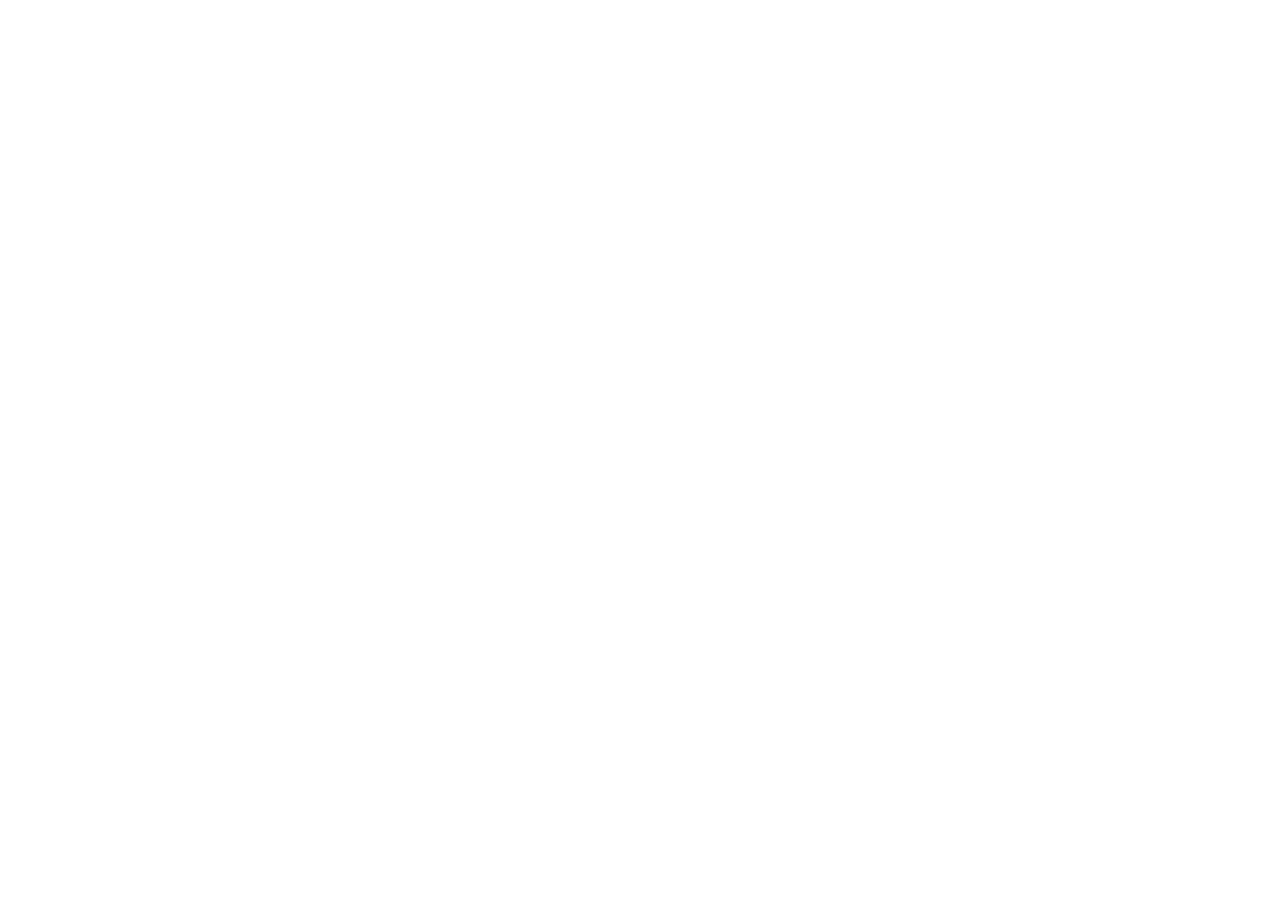
==== about.html @ 088c90d4 "initial commit, set up pages required & created header for home page" ====
<!DOCTYPE html>
<html lang="en">

    <head>
        <meta charset="UTF-8">
        <meta http-equiv="X-UA-Compatible" content="IE=edge">
        <meta name="viewport" content="width=device-width, initial-scale=1.0">
        <title>Tech2etc Ecommerce Tutorial</title>
        <link rel="stylesheet" href="https://pro.fontawesome.com/releases/v5.10.0/css/all.css" />

        <link rel="stylesheet" href="style.css">
    </head>

    <body>

        <script src="script.js"></script>
    </body>

</html>
---- style.css ----
@import url("https://fonts.googleapis.com/css2?family=Spartan:wght@100;200;300;400;500;600;700;800;900&display=swap");
* {
  margin: 0;
  padding: 0;
  box-sizing: border-box;
  font-family: "Spartan", sans-serif;
}

html {
  scroll-behavior: smooth;
}

/* Global Styles */

h1 {
  font-size: 50px;
  line-height: 64px;
  color: #222;
}

h2 {
  font-size: 46px;
  line-height: 54px;
  color: #222;
}

h4 {
  font-size: 20px;
  color: #222;
}

h6 {
  font-weight: 700;
  font-size: 12px;
}

p {
  font-size: 16px;
  color: #465b52;
  margin: 15px 0 20px 0;
}

.section-p1 {
  padding: 40px 80px;
}

.section-m1 {
  margin: 40px 0;
}

body {
  width: 100%;
}

/* Header start */
#header {
  display: flex;
  align-items: center;
  justify-content: space-between;
  padding: 20px 80px;
  background: #e3e6f3;
  box-shadow: 0 5px 15px rgba(0, 0, 0, 0.06);
}
#navbar {
  display: flex;
  align-items: center;
  justify-content: center;
}
#navbar li {
  list-style: none;
  padding: 0 20px;
  position: relative;
}
#navbar li a {
  text-decoration: none;
  font-size: 16px;
  font-weight: 600;
  color: #1a1a1a;
  transition: color 0.3s ease;
}
#navbar li a:hover {
  color: #088178;
}

#navbar li a.active {
  color: #088178;
}
#navbar li a::after {
  content: "";
  width: 0%;
  height: 2px;
  background-color: #088178;
  position: absolute;
  bottom: -4px;
  left: 20px;
  transition: 0.3s ease;
}
#navbar li a.active::after,
#navbar li a:hover::after {
  width: 30%;
  height: 2px;
}
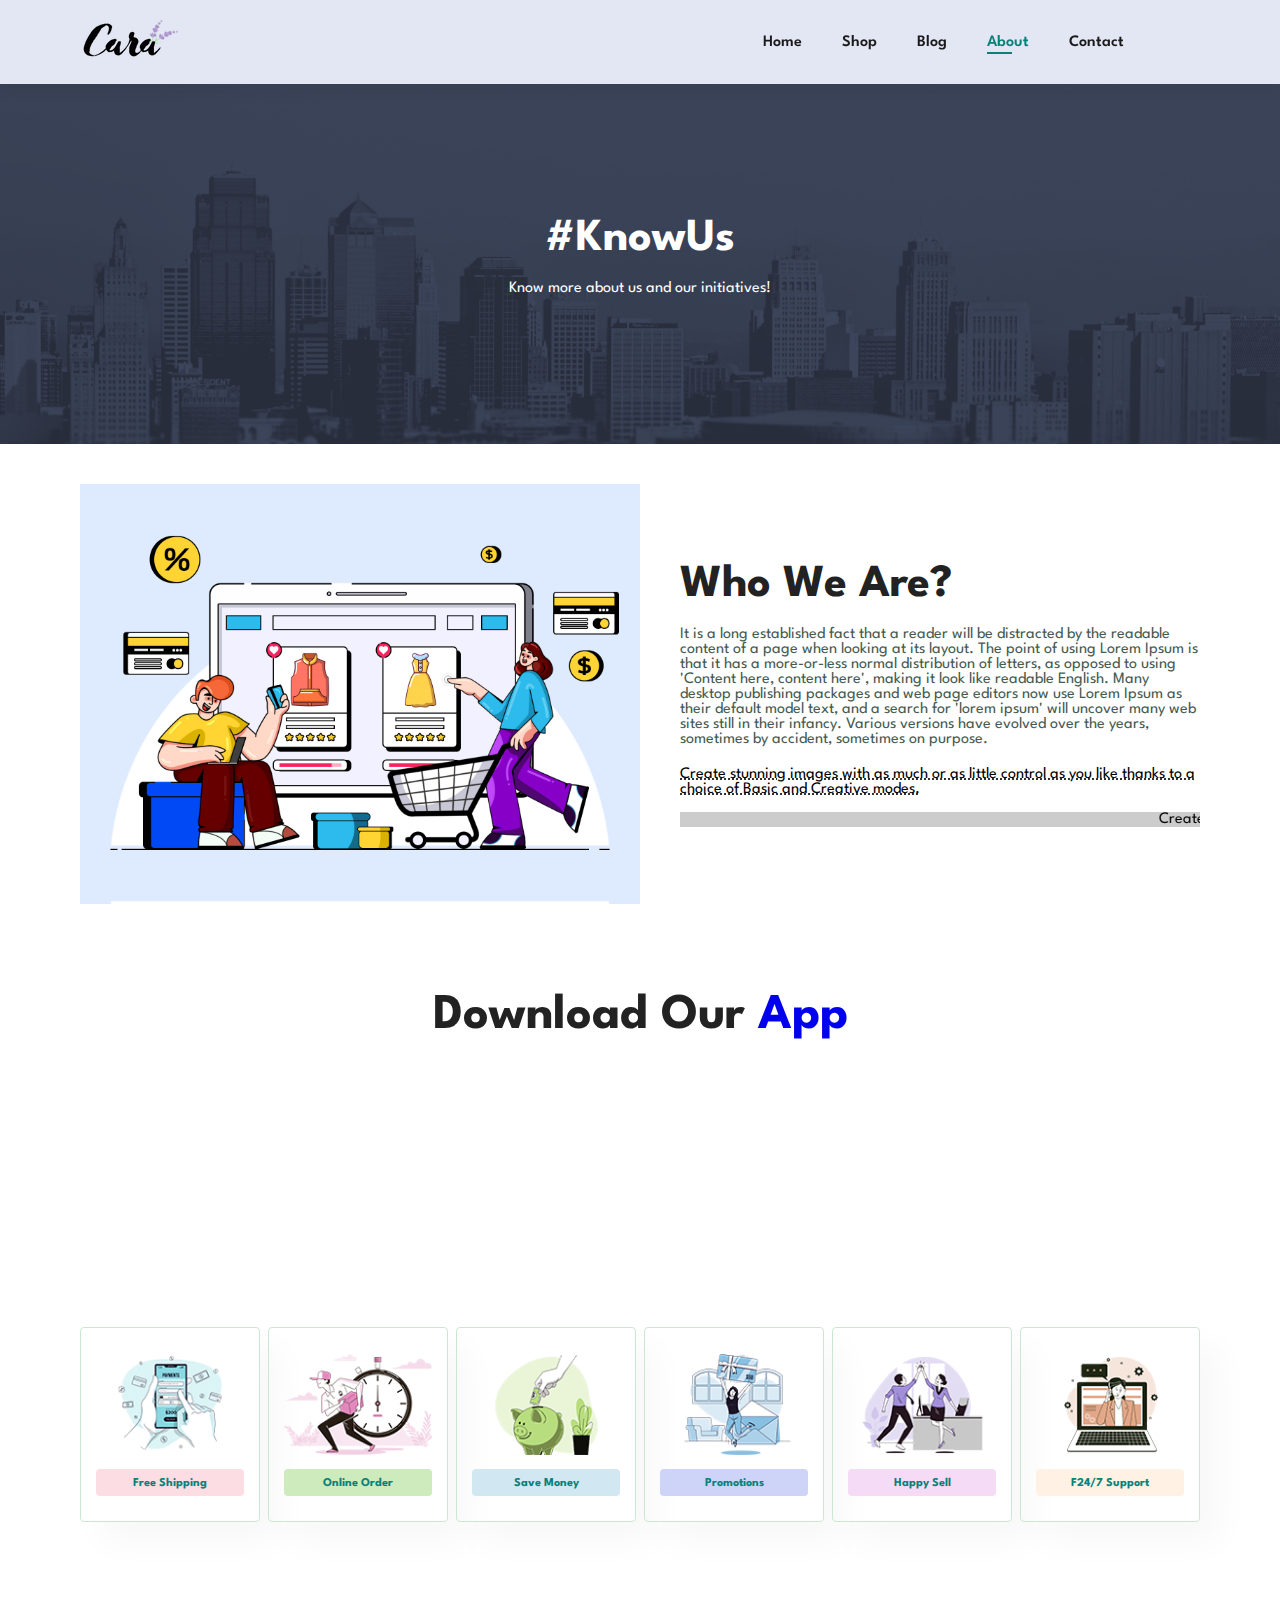
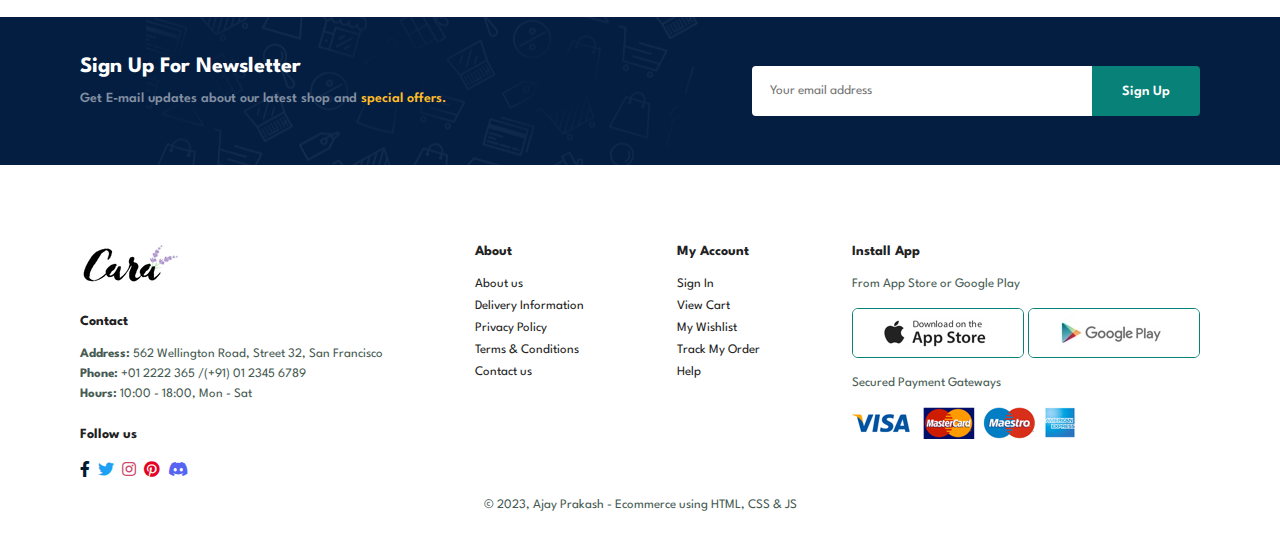
==== commit 101e89be: "added responsive about page" ====
--- a/about.html
+++ b/about.html
@@ -1,19 +1,164 @@
 <!DOCTYPE html>
 <html lang="en">
+  <head>
+    <meta charset="UTF-8" />
+    <meta http-equiv="X-UA-Compatible" content="IE=edge" />
+    <meta name="viewport" content="width=device-width, initial-scale=1.0" />
+    <title>Cara</title>
+    <link rel="apple-touch-icon" sizes="180x180" href="/shopping-website-using-html-css-and-js//apple-touch-icon.png" />
+    <link rel="icon" type="image/png" sizes="32x32" href="/shopping-website-using-html-css-and-js//favicon-32x32.png" />
+    <link rel="icon" type="image/png" sizes="16x16" href="/shopping-website-using-html-css-and-js//favicon-16x16.png" />
+    <link rel="manifest" href="/shopping-website-using-html-css-and-js/site.webmanifest" />
+    <link rel="stylesheet" href="https://pro.fontawesome.com/releases/v5.10.0/css/all.css" />
 
-    <head>
-        <meta charset="UTF-8">
-        <meta http-equiv="X-UA-Compatible" content="IE=edge">
-        <meta name="viewport" content="width=device-width, initial-scale=1.0">
-        <title>Tech2etc Ecommerce Tutorial</title>
-        <link rel="stylesheet" href="https://pro.fontawesome.com/releases/v5.10.0/css/all.css" />
+    <link rel="stylesheet" href="style.css" />
+  </head>
 
-        <link rel="stylesheet" href="style.css">
-    </head>
+  <body>
+    <header id="header">
+      <a href="#"><img src="img/logo.png" alt="" /></a>
 
-    <body>
+      <div>
+        <ul id="navbar">
+          <li><a href="index.html">Home</a></li>
+          <li><a href="shop.html">Shop </a></li>
+          <li><a href="blog.html">Blog</a></li>
+          <li><a class="active" href="about.html">About</a></li>
+          <li><a href="contact.html">Contact</a></li>
+          <li>
+            <a id="lg-bag" href="cart.html"><i class="far fa-shopping-bag"></i></a>
+          </li>
+          <a href="#" id="close"><i class="far fa-times"></i></a>
+        </ul>
+      </div>
+      <div id="mobile">
+        <a href="cart.html"><i class="far fa-shopping-bag"></i></a>
+        <i id="bar" class="fas fa-outdent"></i>
+      </div>
+    </header>
+    <section id="page-header" class="about-header">
+      <h2>#KnowUs</h2>
+      <p>Know more about us and our initiatives!</p>
+    </section>
+    <section id="about-head" class="section-p1">
+      <img src="img/about/a6.jpg" alt="image" />
+      <div>
+        <h2>Who We Are?</h2>
+        <p>
+          It is a long established fact that a reader will be distracted by the readable content of a page when looking
+          at its layout. The point of using Lorem Ipsum is that it has a more-or-less normal distribution of letters, as
+          opposed to using 'Content here, content here', making it look like readable English. Many desktop publishing
+          packages and web page editors now use Lorem Ipsum as their default model text, and a search for 'lorem ipsum'
+          will uncover many web sites still in their infancy. Various versions have evolved over the years, sometimes by
+          accident, sometimes on purpose.
+        </p>
+        <abbr title="">
+          Create stunning images with as much or as little control as you like thanks to a choice of Basic and Creative
+          modes.
+        </abbr>
+        <br /><br />
+        <marquee bgcolor="#ccc" loop="-1" scrollamount="5" width="100%">
+          Create stunning images with as much or as little control as you like thanks to a choice of Basic and Creative
+          modes.
+        </marquee>
+      </div>
+    </section>
+    <section id="about-app" class="section-p1">
+      <h1>Download Our <a href="#">App</a></h1>
+      <div class="video">
+        <video autoplay loop muted src="img/about/1.mp4"></video>
+      </div>
+    </section>
+    <section id="feature" class="section-p1">
+      <div class="fe-box">
+        <img src="img/features/f1.png" alt="" srcset="" />
+        <h6>Free Shipping</h6>
+      </div>
+      <div class="fe-box">
+        <img src="img/features/f2.png" alt="" srcset="" />
+        <h6>Online Order</h6>
+      </div>
+      <div class="fe-box">
+        <img src="img/features/f3.png" alt="" srcset="" />
+        <h6>Save Money</h6>
+      </div>
+      <div class="fe-box">
+        <img src="img/features/f4.png" alt="" srcset="" />
+        <h6>Promotions</h6>
+      </div>
+      <div class="fe-box">
+        <img src="img/features/f5.png" alt="" srcset="" />
+        <h6>Happy Sell</h6>
+      </div>
+      <div class="fe-box">
+        <img src="img/features/f6.png" alt="" srcset="" />
+        <h6>F24/7 Support</h6>
+      </div>
+    </section>
 
-        <script src="script.js"></script>
-    </body>
+    <section id="newsletter" class="section-p1 section-m1">
+      <div class="newstext">
+        <h4>Sign Up For Newsletter</h4>
+        <p>
+          Get E-mail updates about our latest shop and
+          <span>special offers.</span>
+        </p>
+      </div>
+      <div class="form">
+        <input type="text" name="" id="" placeholder="Your email address" />
+        <button class="normal">Sign Up</button>
+      </div>
+    </section>
 
-</html>+    <footer class="section-p1">
+      <div class="col">
+        <img class="logo" src="img/logo.png" alt="logo" />
+        <h4>Contact</h4>
+        <p><strong>Address:</strong> 562 Wellington Road, Street 32, San Francisco</p>
+        <p><strong>Phone:</strong> +01 2222 365 /(+91) 01 2345 6789</p>
+        <p><strong>Hours:</strong> 10:00 - 18:00, Mon - Sat</p>
+        <div class="follow">
+          <h4>Follow us</h4>
+          <div class="icon">
+            <i class="fab fa-facebook-f"></i>
+            <i class="fab fa-twitter"></i>
+            <i class="fab fa-instagram"></i>
+            <i class="fab fa-pinterest"></i>
+            <i class="fab fa-discord"></i>
+          </div>
+        </div>
+      </div>
+      <div class="col">
+        <h4>About</h4>
+        <a href="#">About us</a>
+        <a href="#">Delivery Information</a>
+        <a href="#">Privacy Policy</a>
+        <a href="#">Terms & Conditions</a>
+        <a href="#">Contact us</a>
+      </div>
+      <div class="col">
+        <h4>My Account</h4>
+        <a href="#">Sign In</a>
+        <a href="#">View Cart</a>
+        <a href="#">My Wishlist</a>
+        <a href="#">Track My Order</a>
+        <a href="#">Help</a>
+      </div>
+      <div class="col install">
+        <h4>Install App</h4>
+        <p>From App Store or Google Play</p>
+        <div class="row">
+          <img src="img/pay/app.jpg" alt="" />
+          <img src="img/pay/play.jpg" alt="" />
+        </div>
+        <p>Secured Payment Gateways</p>
+        <img src="img/pay/pay.png" alt="" />
+      </div>
+
+      <div class="copyright">
+        <p>&copy; 2023, Ajay Prakash - Ecommerce using HTML, CSS & JS</p>
+      </div>
+    </footer>
+    <script src="script.js"></script>
+  </body>
+</html>
--- a/style.css
+++ b/style.css
@@ -48,18 +48,46 @@
   margin: 40px 0;
 }
 
+button.normal {
+  font-size: 14px;
+  font-weight: 600;
+  padding: 15px 30px;
+  color: #000;
+  background-color: #fff;
+  border-radius: 4px;
+  cursor: pointer;
+  border: none;
+  outline: none;
+  transition: 0.2s;
+}
+button.white {
+  font-size: 13px;
+  font-weight: 600;
+  padding: 11px 18px;
+  color: #fff;
+  background-color: transparent;
+  cursor: pointer;
+  border: 1px solid #fff;
+  outline: none;
+  transition: 0.2s;
+}
+
 body {
   width: 100%;
 }
 
 /* Header start */
-#header {
+header {
   display: flex;
   align-items: center;
   justify-content: space-between;
   padding: 20px 80px;
   background: #e3e6f3;
   box-shadow: 0 5px 15px rgba(0, 0, 0, 0.06);
+  z-index: 999;
+  position: sticky;
+  top: 0;
+  left: 0;
 }
 #navbar {
   display: flex;
@@ -100,3 +128,748 @@
   width: 30%;
   height: 2px;
 }
+#close,
+#mobile {
+  display: none;
+}
+
+/* Home Page */
+
+#hero {
+  background-image: url("img/hero4.png");
+  height: 90vh;
+  width: 100%;
+  background-size: cover;
+  background-position: top 25% right;
+  padding: 0 80px;
+  display: flex;
+  flex-direction: column;
+  align-items: flex-start;
+  justify-content: center;
+}
+#hero h4 {
+  padding-bottom: 15px;
+}
+#hero h1 {
+  color: #088178;
+}
+#hero button {
+  background-image: url("img/button.png");
+  background-color: transparent;
+  color: #088178;
+  border: 0;
+  padding: 14px 80px 14px 65px;
+  background-repeat: no-repeat;
+  cursor: pointer;
+  font-weight: 700;
+  font-size: 15px;
+}
+#feature {
+  display: flex;
+  align-items: center;
+  justify-content: space-between;
+  flex-wrap: wrap;
+}
+#feature .fe-box {
+  width: 180px;
+  text-align: center;
+  padding: 25px 15px;
+  box-shadow: 20px 20px 34px rgba(0, 0, 0, 0.03);
+  border: 1px solid #cce7d0;
+  border-radius: 4px;
+  margin: 15px 0;
+  transition: box-shadow 0.2s ease;
+}
+#feature .fe-box:hover {
+  box-shadow: 10px 10px 54px rgba(70, 62, 221, 0.1);
+}
+#feature img {
+  width: 100%;
+  margin-bottom: 10px;
+}
+#feature .fe-box h6 {
+  padding: 9px 8px 6px 8px;
+  line-height: 1;
+  border-radius: 4px;
+  color: #088178;
+  background-color: #fddde4;
+}
+#feature .fe-box:nth-child(2) h6 {
+  background-color: #cdebbc;
+}
+#feature .fe-box:nth-child(3) h6 {
+  background-color: #d1e8f2;
+}
+#feature .fe-box:nth-child(4) h6 {
+  background-color: #cdd4f8;
+}
+#feature .fe-box:nth-child(5) h6 {
+  background-color: #f6dbf6;
+}
+#feature .fe-box:nth-child(6) h6 {
+  background-color: #fff2e5;
+}
+
+#product1 {
+  text-align: center;
+}
+#product1 .pro-container {
+  display: flex;
+  justify-content: space-between;
+  padding-top: 20px;
+  flex-wrap: wrap;
+}
+#product1 .pro {
+  width: 23%;
+  min-width: 250px;
+  padding: 10px 12px;
+  border: 1px solid #cce7d0;
+  border-radius: 20px;
+  cursor: pointer;
+  box-shadow: 20px 20px 30px rgba(0, 0, 0, 0.02);
+  margin: 15px 0;
+  transition: box-shadow 0.2s ease;
+  position: relative;
+}
+#product1 .pro:hover {
+  box-shadow: 20px 20px 30px rgba(0, 0, 0, 0.06);
+}
+#product1 .pro img {
+  width: 100%;
+  border-radius: 20px;
+}
+#product1 .pro .des {
+  text-align: start;
+  padding: 10px 0;
+}
+#product1 .pro .des span {
+  color: #606063;
+  font-size: 12px;
+}
+#product1 .pro .des h5 {
+  padding-top: 7px;
+  color: #1a1a1a;
+  font-size: 14px;
+}
+#product1 .pro .des i {
+  font-size: 12px;
+  color: rgb(243, 181, 25);
+}
+#product1 .pro .des h4 {
+  padding-top: 7px;
+  font-size: 15px;
+  font-weight: 700;
+  color: #088178;
+}
+#product1 .pro .cart {
+  width: 40px;
+  height: 40px;
+  line-height: 40px;
+  border-radius: 50px;
+  background-color: #e8f6ea;
+  font-weight: 500;
+  color: #088178;
+  border: 1px solid #cce7d0;
+  position: absolute;
+  bottom: 20px;
+  right: 10px;
+}
+#banner {
+  display: flex;
+  flex-direction: column;
+  justify-content: center;
+  align-items: center;
+  text-align: center;
+  background-image: url("img/banner/b2.jpg");
+  width: 100%;
+  height: 40vh;
+  background-size: cover;
+  background-position: center;
+}
+#banner h4 {
+  color: #fff;
+  font-size: 16px;
+}
+#banner h2 {
+  color: #fff;
+  font-size: 30px;
+  padding: 10px 0;
+}
+#banner h2 span {
+  color: #ef3636;
+}
+#banner button:hover {
+  background-color: #088178;
+  color: #fff;
+}
+
+#sm-banner {
+  display: flex;
+  flex-wrap: wrap;
+  justify-content: space-between;
+}
+#sm-banner .banner-box {
+  display: flex;
+  flex-direction: column;
+  justify-content: center;
+  align-items: flex-start;
+  text-align: center;
+  background-image: url("img/banner/b17.jpg");
+  min-width: 580px;
+  height: 50vh;
+  background-size: cover;
+  background-position: center;
+  padding: 30px;
+}
+#sm-banner .banner-box2 {
+  background-image: url("img/banner/b10.jpg");
+}
+#sm-banner h4 {
+  color: #fff;
+  font-size: 20px;
+  font-weight: 300;
+}
+#sm-banner h2 {
+  color: #fff;
+  font-size: 28px;
+  font-weight: 800;
+}
+#sm-banner span {
+  color: #fff;
+  font-size: 14px;
+  font-weight: 500;
+  padding-bottom: 15px;
+}
+#sm-banner .banner-box:hover button {
+  background: #088178;
+  border: 1px solid #088178;
+}
+
+#banner3 {
+  display: flex;
+  justify-content: space-between;
+  flex-wrap: wrap;
+  padding: 0 80px;
+}
+#banner3 .banner-box {
+  display: flex;
+  flex-direction: column;
+  justify-content: center;
+  align-items: flex-start;
+  text-align: center;
+  background-image: url("img/banner/b7.jpg");
+  min-width: 30%;
+  height: 30vh;
+  background-size: cover;
+  background-position: center;
+  padding: 30px;
+  margin-bottom: 20px;
+}
+#banner3 .banner-box2 {
+  background-image: url("img/banner/b4.jpg");
+}
+#banner3 .banner-box3 {
+  background-image: url("img/banner/b18.jpg");
+}
+#banner3 h2 {
+  color: #fff;
+  font-weight: 900;
+  font-size: 22px;
+}
+#banner3 h3 {
+  color: #ec544e;
+  font-weight: 800;
+  font-size: 15px;
+}
+
+#newsletter {
+  display: flex;
+  justify-content: space-between;
+  align-items: center;
+  flex-wrap: wrap;
+  background-image: url("img/banner/b14.png");
+  background-repeat: no-repeat;
+  background-position: 20% 30%;
+  background-color: #041e42;
+}
+#newsletter h4 {
+  font-size: 22px;
+  font-weight: 700;
+  color: #fff;
+}
+#newsletter p {
+  font-size: 14px;
+  font-weight: 600;
+  color: #818ea0;
+}
+#newsletter span {
+  font-size: 14px;
+  font-weight: 600;
+  color: #ffbd27;
+}
+#newsletter .form {
+  display: flex;
+  width: 40%;
+}
+#newsletter input {
+  height: 3.125rem;
+  padding: 0 1.25em;
+  width: 100%;
+  border: 1px solid transparent;
+  border-radius: 4px 0 0 4px;
+  outline: none;
+}
+#newsletter button {
+  background-color: #088178;
+  color: #fff;
+  white-space: nowrap;
+  border-radius: 0px 4px 4px 0;
+}
+
+/* Footer Start */
+
+footer {
+  display: flex;
+  flex-wrap: wrap;
+  justify-content: space-between;
+}
+footer .col {
+  display: flex;
+  flex-direction: column;
+  align-items: flex-start;
+  margin-bottom: 20px;
+}
+footer .logo {
+  margin-bottom: 30px;
+}
+footer h4 {
+  font-size: 14px;
+  padding-bottom: 20px;
+}
+footer p {
+  font-size: 13px;
+  margin: 0 0 8px 0;
+}
+footer a {
+  font-size: 13px;
+  text-decoration: none;
+  color: #222;
+  margin-bottom: 10px;
+}
+
+footer .col .follow {
+  margin-top: 20px;
+}
+footer .col .follow i {
+  color: #465b52;
+  padding-right: 4px;
+  cursor: pointer;
+}
+/* Footer Icons Start*/
+footer .col .follow .fa-facebook-f {
+  color: #001b31;
+}
+footer .col .follow .fa-twitter {
+  color: #1da1f2;
+}
+footer .col .follow .fa-instagram {
+  color: #cd486b;
+}
+footer .col .follow .fa-pinterest {
+  color: #e60023;
+}
+footer .col .follow .fa-discord {
+  color: #5865f2;
+}
+/* Footer Icons End */
+
+footer .install .row img {
+  border: 1px solid #088178;
+  border-radius: 6px;
+}
+footer .install img {
+  margin: 10px 0 15px 0;
+}
+footer .follow i:hover,
+footer a:hover {
+  color: #088178 !important;
+}
+footer .copyright {
+  width: 100%;
+  text-align: center;
+}
+
+/* Shop Page */
+#page-header {
+  background-image: url("img/banner/b1.jpg");
+  width: 100%;
+  height: 40vh;
+  background-size: cover;
+  display: flex;
+  justify-content: center;
+  text-align: center;
+  flex-direction: column;
+  padding: 14px;
+}
+#page-header h2,
+#page-header p {
+  color: #fff;
+}
+
+#pagination {
+  text-align: center;
+}
+#pagination a {
+  text-decoration: none;
+  background-color: #088178;
+  padding: 15px 20px;
+  border-radius: 4px;
+  color: #fff;
+  font-weight: 600;
+}
+#pagination a i {
+  font-size: 16px;
+  font-weight: 600;
+}
+
+/* Single Product */
+#prodetails {
+  display: flex;
+  margin-top: 20px;
+}
+#prodetails .single-pro-image {
+  width: 40%;
+  margin-right: 50px;
+}
+.small-img-group {
+  display: flex;
+  justify-content: space-between;
+}
+.small-img-col {
+  flex-basis: 24%;
+  cursor: pointer;
+}
+#prodetails .single-pro-details {
+  width: 50%;
+  padding-top: 30px;
+}
+#prodetails .single-pro-details h4 {
+  padding: 40px 0 20px 0;
+}
+#prodetails .single-pro-details h2 {
+  font-size: 26px;
+}
+#prodetails .single-pro-details select {
+  display: block;
+  padding: 5px 10px;
+  margin-bottom: 10px;
+}
+#prodetails .single-pro-details select:focus {
+  outline: none;
+}
+#prodetails .single-pro-details input {
+  width: 50px;
+  height: 47px;
+  padding-left: 10px;
+  font-size: 16px;
+  margin-right: 10px;
+}
+#prodetails .single-pro-details input:focus {
+  outline: none;
+}
+#prodetails .single-pro-details button {
+  background-color: #088178;
+  color: #fff;
+}
+#prodetails .single-pro-details span {
+  line-height: 25px;
+}
+
+/* Blog Page */
+#page-header.blog-header {
+  background-image: url("img/banner/b19.jpg");
+}
+
+#blog {
+  padding: 150px 150px 0 150px;
+}
+#blog .blog-box {
+  display: flex;
+  align-items: center;
+  width: 100%;
+  position: relative;
+  padding-bottom: 90px;
+}
+#blog .blog-box h1 {
+  position: absolute;
+  top: -40px;
+  left: 0;
+  font-size: 70px;
+  font-weight: 700;
+  color: #c9cbce;
+  z-index: -9;
+}
+#blog .blog-img {
+  width: 50%;
+  margin-right: 40px;
+}
+#blog img {
+  width: 100%;
+  height: 300px;
+  object-fit: cover;
+}
+#blog .blog-details {
+  width: 50%;
+}
+#blog .blog-details a {
+  text-decoration: none;
+  font-size: 11px;
+  color: #000;
+  font-weight: 700;
+  position: relative;
+  transition: 0.3s;
+}
+#blog .blog-details a::after {
+  content: "";
+  width: 50px;
+  height: 1px;
+  background-color: #000;
+  position: absolute;
+  top: 4px;
+  right: -60px;
+}
+#blog .blog-details a:hover {
+  color: #088178;
+}
+#blog .blog-details a:hover::after {
+  background-color: #088178;
+}
+
+/* About Page */
+#page-header.about-header {
+  background-image: url("img/about/banner.png");
+}
+#about-head {
+  display: flex;
+  align-items: center;
+}
+#about-head img {
+  width: 50%;
+  height: auto;
+}
+#about-head div {
+  padding-left: 40px;
+}
+
+#about-app {
+  text-align: center;
+}
+#about-app h1 a {
+  text-decoration: none;
+}
+#about-app .video {
+  width: 70%;
+  height: 100%;
+  margin: 30px auto 0 auto;
+}
+#about-app .video video {
+  width: 100%;
+  height: 100%;
+  border-radius: 20px;
+}
+/* Cart Page */
+
+/* Start Media Query  */
+/* Medium Screen Device */
+@media (max-width: 799px) {
+  .section-p1 {
+    padding: 40px 40px;
+  }
+  /* Header */
+  #navbar {
+    display: flex;
+    flex-direction: column;
+    align-items: flex-start;
+    justify-content: flex-start;
+    position: fixed;
+    top: 0;
+    right: -300px;
+    height: 100vh;
+    width: 300px;
+    background-color: #e3e6f3;
+    box-shadow: 0 40px 60px rgba(0, 0, 0, 0.1);
+    padding: 80px 0 0 10px;
+    transition: 0.3s;
+  }
+  #navbar.active {
+    right: 0px;
+  }
+  #navbar li {
+    margin-bottom: 25px;
+  }
+  #mobile {
+    display: flex;
+    align-items: center;
+  }
+  #mobile i {
+    color: #1a1a1a;
+    font-size: 24px;
+    padding-left: 20px;
+    cursor: pointer;
+  }
+  #close {
+    display: initial;
+    position: absolute;
+    top: 30px;
+    left: 30px;
+    color: #222;
+    font-size: 24px;
+  }
+  #lg-bag {
+    display: none;
+  }
+
+  /* Home Page*/
+  #hero {
+    height: 70vh;
+    padding: 0 80px;
+    background-position: top 30% right 30%;
+  }
+  #feature {
+    justify-content: center;
+  }
+  #feature .fe-box {
+    margin: 15px 15px;
+  }
+  #product1 .pro-container {
+    justify-content: center;
+  }
+  #product1 .pro {
+    margin: 15px;
+  }
+  #banner {
+    height: 20vh;
+  }
+  #sm-banner .banner-box {
+    min-width: 100%;
+    height: 30vh;
+  }
+  #banner3 {
+    padding: 0 40px;
+  }
+  #banner3 .banner-box {
+    width: 28%;
+  }
+  #newsletter .form {
+    width: 70%;
+  }
+}
+
+/* Small Screen Device */
+@media (max-width: 477px) {
+  .section-p1 {
+    padding: 20px;
+  }
+  /* Header */
+  header {
+    padding: 10px 30px;
+  }
+  /* Main  */
+  h1 {
+    font-size: 38px;
+  }
+  h2 {
+    font-size: 32px;
+  }
+  #hero {
+    padding: 0 20px;
+    background-position: 55%;
+  }
+  #feature {
+    justify-content: space-between;
+  }
+  #feature .fe-box {
+    width: 155px;
+    margin: 0 0 15px 0;
+  }
+  #product1 .pro {
+    width: 100%;
+  }
+  #banner {
+    height: 40vh;
+  }
+  #sm-banner .banner-box {
+    height: 40vh;
+  }
+  #sm-banner .banner-box2 {
+    margin-top: 20px;
+  }
+  #banner3 {
+    padding: 0 20px;
+  }
+  #banner3 .banner-box {
+    width: 100%;
+  }
+  #newsletter {
+    padding: 40px 20px;
+  }
+  #newsletter .form {
+    width: 100%;
+  }
+  footer .copyright {
+    text-align: center;
+    line-height: 1.5;
+  }
+
+  /* Single Product */
+  #prodetails {
+    display: flex;
+    flex-direction: column;
+    align-items: center;
+  }
+  #prodetails .single-pro-image {
+    width: 100%;
+    margin-right: 0px;
+  }
+  #prodetails .single-pro-details {
+    width: 100%;
+  }
+
+  /* Blog Page */
+  #blog {
+    padding: 100px 20px 0 20px;
+  }
+  #blog .blog-box {
+    display: flex;
+    flex-direction: column;
+    align-items: flex-start;
+    width: 100%;
+    position: relative;
+    padding-bottom: 90px;
+  }
+  #blog .blog-img {
+    width: 100%;
+    margin-right: 0px;
+    margin-bottom: 30px;
+  }
+  #blog .blog-details {
+    width: 100%;
+  }
+
+  /* About Page */
+  #about-head {
+    display: flex;
+    flex-direction: column;
+    align-items: center;
+  }
+  #about-head img {
+    width: 100%;
+    margin-bottom: 20px;
+  }
+  #about-head div {
+    padding-left: 0px;
+  }
+  #about-app .video {
+    width: 100%;
+  }
+}
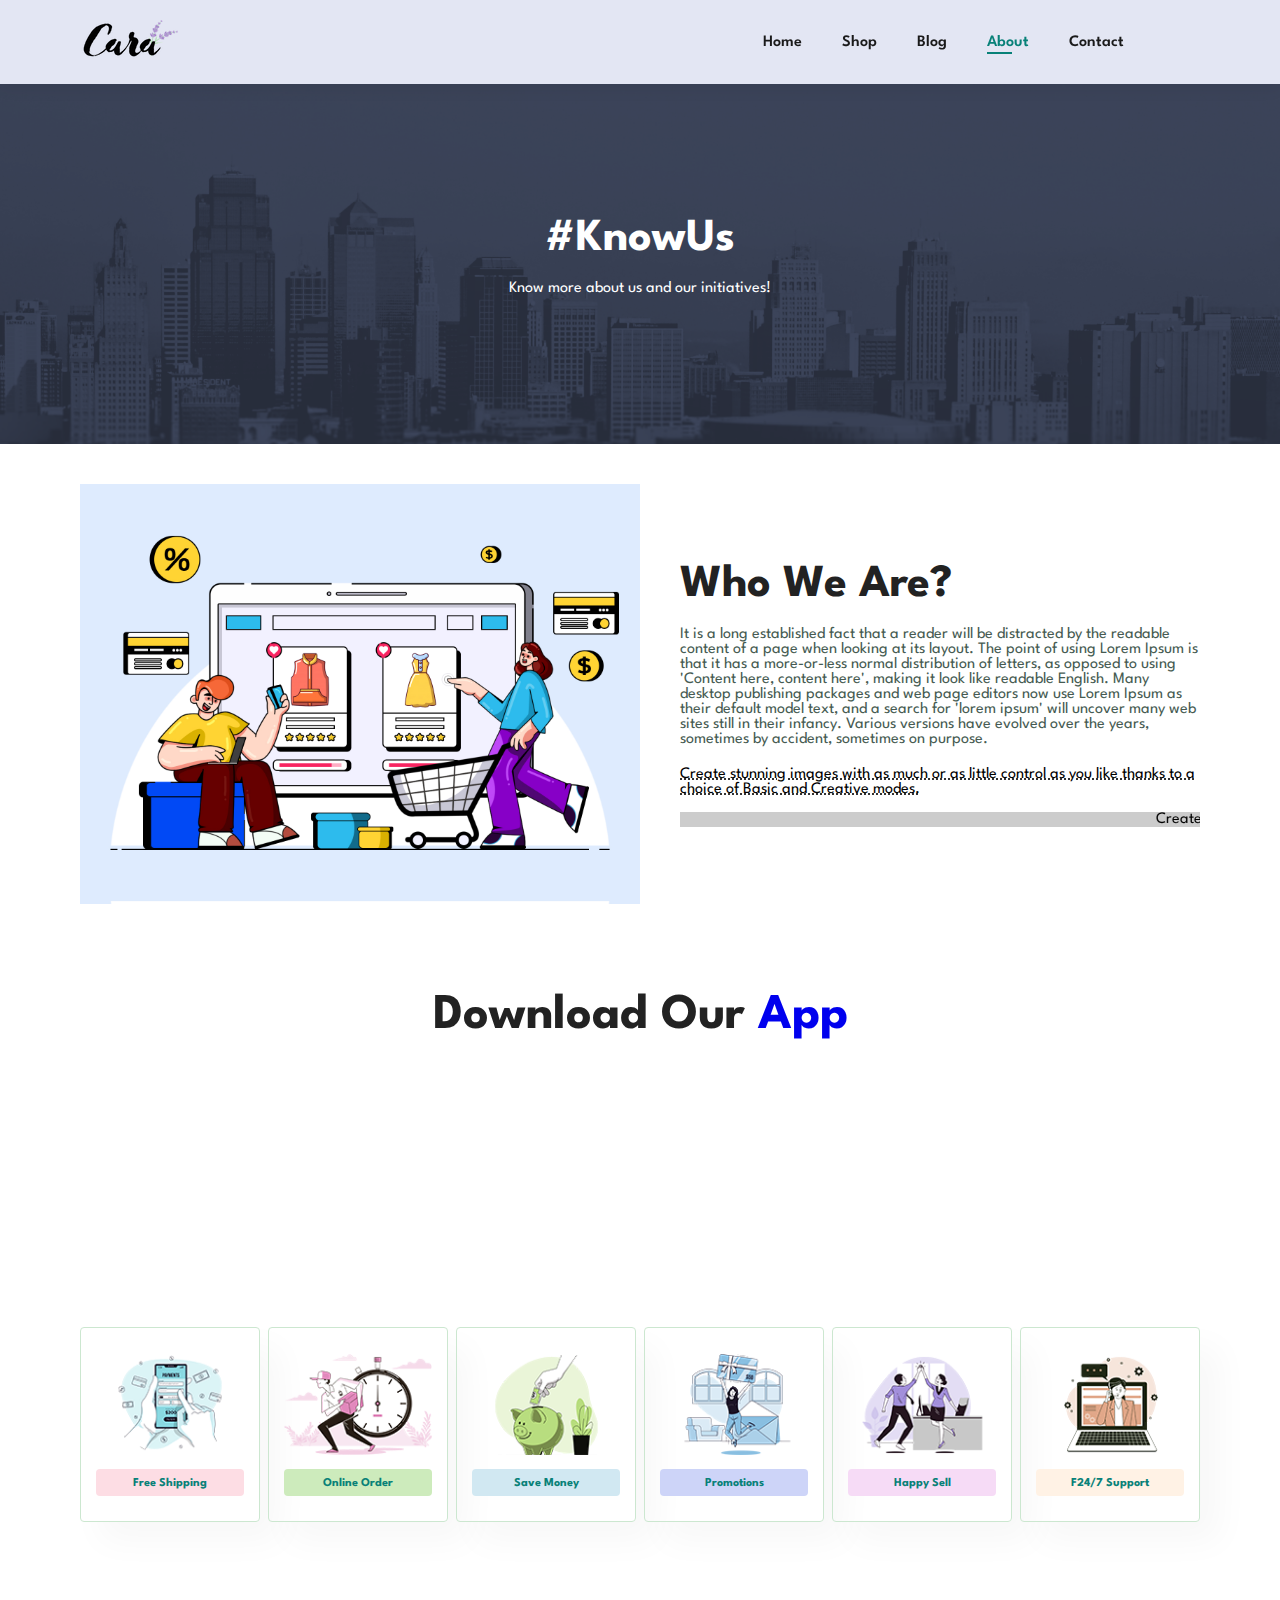
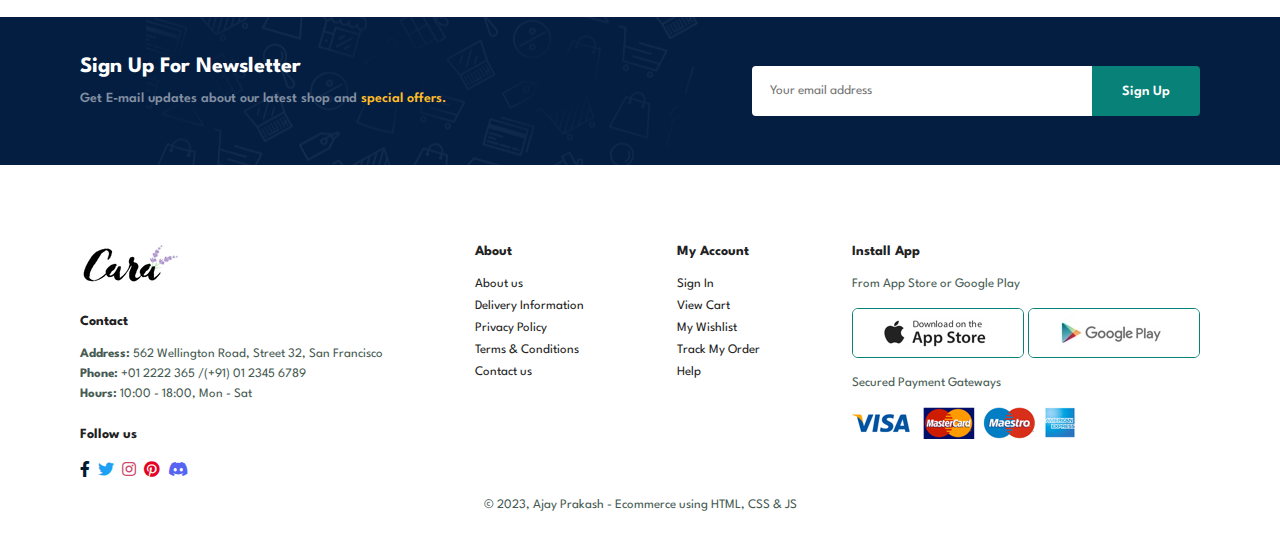
==== commit 10feb6c9: "added responsive cart page" ====
--- a/about.html
+++ b/about.html
@@ -16,7 +16,7 @@
 
   <body>
     <header id="header">
-      <a href="#"><img src="img/logo.png" alt="" /></a>
+      <a href="index.html"><img src="img/logo.png" alt="" /></a>
 
       <div>
         <ul id="navbar">
--- a/style.css
+++ b/style.css
@@ -677,9 +677,200 @@
   height: 100%;
   border-radius: 20px;
 }
+
+/* Contact Page */
+#contact-details {
+  display: flex;
+  align-items: center;
+  justify-content: space-between;
+}
+#contact-details .details {
+  width: 40%;
+}
+#contact-details .details span,
+#form-details form {
+  font-size: 12px;
+}
+#contact-details .details h2,
+#form-details form h2 {
+  font-size: 26px;
+  line-height: 35px;
+  padding: 20px 0;
+}
+#contact-details .details h3 {
+  font-size: 16px;
+  padding-bottom: 15px;
+}
+#contact-details .details li {
+  list-style: none;
+  display: flex;
+  padding: 10px 0;
+}
+#contact-details .details li i {
+  font-size: 14px;
+  padding-right: 22px;
+}
+#contact-details .details li p {
+  margin: 0;
+  font-size: 14px;
+}
+#contact-details .map {
+  width: 55%;
+  height: 400px;
+}
+#contact-details .map iframe {
+  width: 100%;
+  height: 100%;
+}
+#form-details {
+  display: flex;
+  justify-content: space-between;
+  margin: 30px;
+  padding: 80px;
+  border: 1px solid #e1e1e1;
+}
+#form-details form {
+  width: 65%;
+  display: flex;
+  flex-direction: column;
+  align-items: flex-start;
+}
+#form-details form input,
+#form-details form textarea {
+  width: 100%;
+  padding: 12px 15px;
+  outline: none;
+  margin-bottom: 20px;
+  border: 1px solid #e1e1e1;
+}
+#form-details form button {
+  background-color: #088178;
+  color: #fff;
+}
+#form-details .people div {
+  padding-bottom: 25px;
+  display: flex;
+  align-items: flex-start;
+}
+#form-details .people div img {
+  width: 65px;
+  height: 65px;
+  object-fit: cover;
+  margin-right: 15px;
+}
+#form-details .people div p {
+  margin: 0;
+  font-size: 13px;
+  line-height: 25px;
+}
+#form-details .people div p span {
+  display: block;
+  font-size: 16px;
+  font-weight: 600;
+  color: #000;
+}
+
 /* Cart Page */
-
+#cart {
+  overflow-x: auto;
+}
+#cart table {
+  width: 100%;
+  border-collapse: collapse;
+  table-layout: fixed;
+  white-space: nowrap;
+}
+#cart table img {
+  width: 70px;
+}
+#cart table td:nth-child(1) {
+  width: 100px;
+  text-align: center;
+}
+#cart table td:nth-child(2) {
+  width: 150px;
+  text-align: center;
+}
+#cart table td:nth-child(3) {
+  width: 250px;
+  text-align: center;
+}
+#cart table td:nth-child(4),
+#cart table td:nth-child(5),
+#cart table td:nth-child(6) {
+  width: 150px;
+  text-align: center;
+}
+#cart table td:nth-child(5) input {
+  width: 70px;
+  padding: 10px 5px 10px 15px;
+}
+#cart table thead {
+  border: 1px solid #e2e9e1;
+  border-left: none;
+  border-right: none;
+}
+#cart table thead td {
+  font-weight: 700;
+  text-transform: uppercase;
+  font-size: 13px;
+  padding: 18px 0;
+}
+#cart table tbody tr td {
+  padding-top: 15px;
+}
+#cart table tbody td {
+  font-size: 13px;
+}
+#cart table tbody tr td a {
+  color: #000;
+}
+
+#cart-add {
+  display: flex;
+  flex-wrap: wrap;
+  justify-content: space-between;
+}
+#coupon {
+  width: 50%;
+  margin-bottom: 30px;
+}
+#coupon h3,
+#subtotal h3 {
+  padding-bottom: 15px;
+}
+#coupon input {
+  padding: 10px 20px;
+  outline: none;
+  width: 60%;
+  margin-right: 10px;
+  border: 1px solid #e1e9e1;
+}
+#coupon button,
+#subtotal button {
+  background-color: #088178;
+  color: #fff;
+  padding: 12px 20px;
+}
+#subtotal {
+  width: 50%;
+  margin-bottom: 30px;
+  border: 1px solid #e2e9e1;
+  padding: 30px;
+}
+#subtotal table {
+  border-collapse: collapse;
+  width: 100%;
+  margin-bottom: 20px;
+}
+#subtotal table td {
+  width: 50%;
+  border: 1px solid #e2e9e1;
+  padding: 10px;
+  font-size: 13px;
+}
 /* Start Media Query  */
+
 /* Medium Screen Device */
 @media (max-width: 799px) {
   .section-p1 {
@@ -763,6 +954,14 @@
   #newsletter .form {
     width: 70%;
   }
+
+  /* Contact Page  */
+  #form-details {
+    padding: 40px;
+  }
+  #form-details form {
+    width: 50%;
+  }
 }
 
 /* Small Screen Device */
@@ -872,4 +1071,39 @@
   #about-app .video {
     width: 100%;
   }
-}
+
+  /* Contact Page */
+  #contact-details {
+    display: flex;
+    flex-direction: column;
+  }
+  #contact-details .details {
+    width: 100%;
+    margin-bottom: 30px;
+  }
+  #contact-details .map {
+    width: 100%;
+  }
+  #form-details {
+    margin: 10px;
+    padding: 30px 10px;
+    flex-wrap: wrap;
+  }
+  #form-details form {
+    width: 100%;
+    margin-bottom: 30px;
+  }
+
+  /* Cart Page */
+  #cart-add {
+    display: flex;
+    flex-direction: column;
+  }
+  #coupon {
+    width: 100%;
+  }
+  #subtotal {
+    width: 100%;
+    padding: 20px;
+  }
+}
